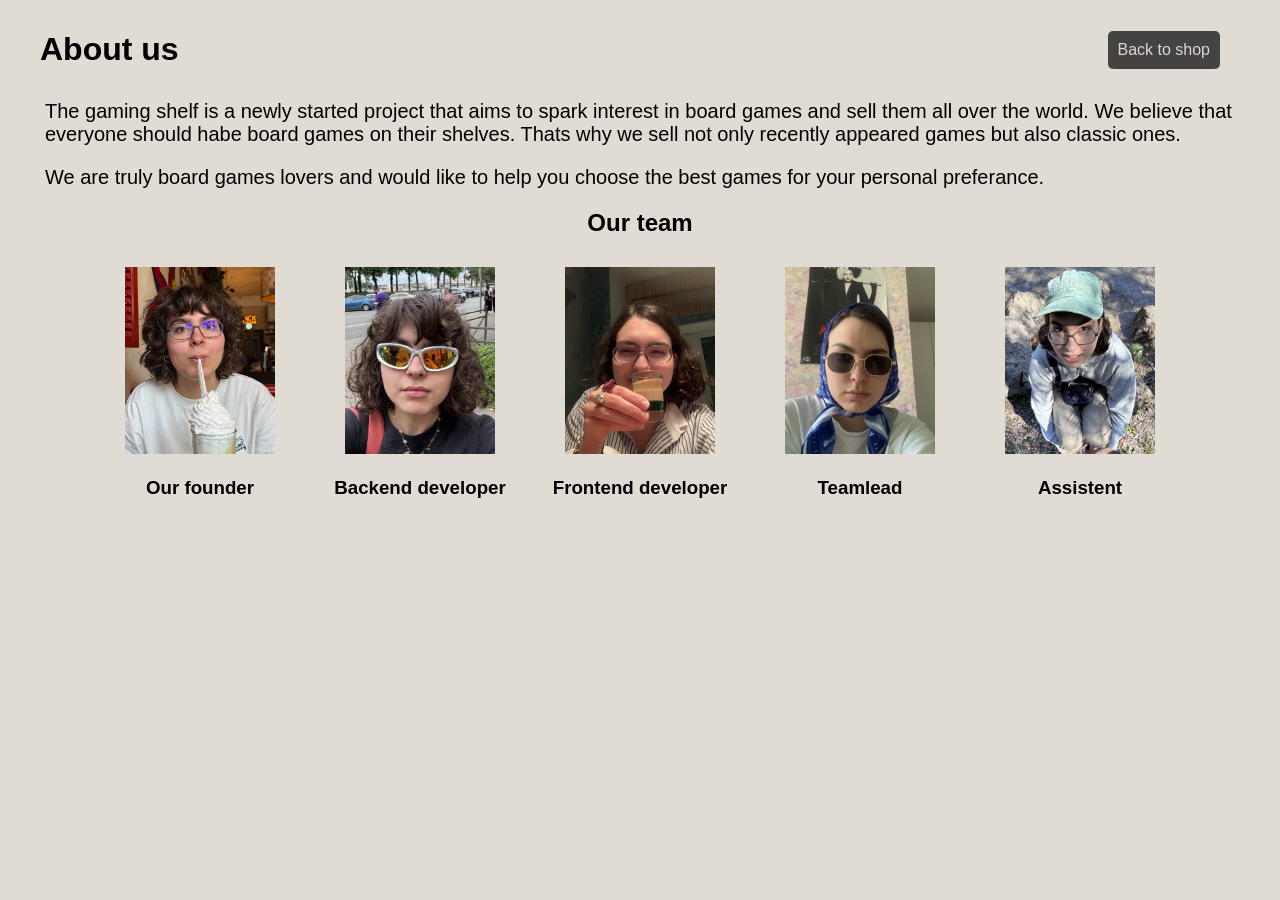
==== lab_1/about.html @ beb33e58 "Add about us section" ====
<!DOCTYPE html>
<html lang="en">

<head>
    <meta charset="UTF-8">
    <meta name="viewport" content="width=device-width, initial-scale=1.0">

    <title>About us</title>

    <link rel="stylesheet" href="css/styles.css">
</head>

<body style="background-color: #e0dbd3;">

    <header>
        <h1>About us</h1>

        <a href="index.html" class="shop-button-about">Back to shop</a>

    </header>

    <main>
        <article class="about">
            The gaming shelf is a newly started project that aims to spark interest in board games and sell them all over the world. We believe that everyone should habe board games on their shelves. Thats why we sell not only recently appeared games but also classic ones.
            <p>
                We are truly board games lovers and would like to help you choose the best games for your personal preferance.
            </p>       
        </article>

        <section class="our-team">
        <h2>Our team</h2>
        
        <div class="team-grid">
            <article class="team-member founder">
            <img src="images/our_founder.JPG" alt="Founder pic" width="150">
            <h3>Our founder</h3>
            </article>

            <article class="team-member backend-dev">
            <img src="images/back_dev.jpeg" alt="Bacdev pic" width="150">
            <h3>Backend developer</h3>
            </article>

            <article class="team-member frontend-dev">
            <img src="images/front_dev.jpeg" alt="Frontdev pic" width="150">
            <h3>Frontend developer</h3>
            </article>

            <article class="team-member teamlead">
            <img src="images/teamlead.jpeg" alt="Teamlead pic" width="150">
            <h3>Teamlead</h3>
            </article>

            <article class="team-member assistent">
            <img src="images/assistent.jpeg" alt="Assistent pic" width="150">
            <h3>Assistent</h3>
            </article>
        </div>
        </section>

    </main>
</body>
</html>
---- lab_1/css/styles.css ----
header {
    display: flex;
    align-items: center;
    justify-content: space-between;
    padding: 10px;
}

body {
    margin: 0;
    font-family: "Helvetica", Sans-Serif;
    background-color: #f4b991;
}

a {
  color: #e56515; 
  margin-right: 50px;
}

h1 {
    margin-left: 30px;
}

.header-titles {
    text-align: center;
    margin-top: 40px; 
    margin-bottom: 20px;
}

.main-title {
    margin-bottom: 5px; 
}

.shop-description {
    font-size: 15px;  
    font-weight: normal;
    color: #322f2f; 
    margin-top: 0;    
}

.products-section {
  padding-left: 45px;
}

.product {
  display: inline-block;
  vertical-align: top; 
  margin-right: 50px; 
  margin-left: 25px;
  margin-bottom: 30px; 
  width: 190px;
}

.product:last-child {
  margin-right: 0;
}

.new-arrivals {
    text-align: center;
}

button {
    cursor: pointer;
    box-shadow: 0 5px 10px rgba(0, 0, 0, .8);
}

.open,
.close {
    cursor: pointer;
    box-shadow: 0 5px 10px rgba(0, 0, 0, .8);
}

.modal {
    max-width: 800px;
    max-height: 80vh;
    padding: 2rem;
    font-size: 2rem;
    font-weight: 800;
    background-color: #ea9460;
}

.modal[open]::backdrop {
    background: linear-gradient(rgba(0,0,0,.8), rgba(0,0,0,.8));
}

.modal-text {
    font-weight: normal;
    font-size: 15px; 
    line-height: 1.4;
    color: #333;
}

.cart-button {
    display: inline-block;
    padding: 10px 20px;
    background-color: #e56515;
    color: white;
    text-decoration: none;
    border-radius: 5px;
}

.shop-button {
    display: inline-block;
    padding: 10px 10px;
    background-color: #fbfbfa;
    color: #e56515;
    text-decoration: none;
    border-radius: 5px;
}

.shop-button-about {
    display: inline-block;
    padding: 10px 10px;
    background-color: #454341;
    color: #ddd7d4;
    text-decoration: none;
    border-radius: 5px;
}

.cart {
    margin-left: 50px;
}

.product-in-cart {
  display: flex; 
  gap: 500px;
  align-items: center;
}

.column {
  flex: 1;  
}

form {
    background: rgb(131, 115, 115);
    width: calc(100% - 40px);
    max-width: 500px; 
    margin: 0 auto;      
    padding: 30px;
    border-radius: 20px; 
    color: #212020;
    box-sizing: border-box;
    display: flex;
    flex-direction: column;
    align-items: center;   
    text-align: center;   
}

form input {
    margin-top: 5px;      
    padding: 8px 12px;
    border-radius: 6px;
    border: 1px solid #ccc;
    text-align: center; 
}

.modal-form {
    background-color: #ea9460;
    padding: 30px;         /* Внутренние отступы, чтобы текст не прилипал к краям */
    border: none;          /* Убираем стандартную рамку браузера */
    border-radius: 12px; 
}
.modal-form[open]::backdrop {
    background: linear-gradient(rgba(0,0,0,.8), rgba(0,0,0,.8));
}

.modal-form-text {
    font-weight: normal;
    font-size: 15px; 
    line-height: 1.4;
    color: #333;
}

.modal-success {
    max-width: 800px;
    max-height: 80vh;
    padding: 2rem;
    font-size: 2rem;
    font-weight: 800;
    background-color: #ea9460;
}

.checkout {
    display: block;
    margin: 0 auto;
    padding: 10px 30px;
    font-size: 16px;
    background-color: #decfc2;
    color: #1e1d1d;
    text-decoration: none;
    border-radius: 5px;
}

.about {
  padding-left: 45px;
  padding-right: 25px;
  font-size: 20px;
}


.our-team h2 {
  text-align: center;
  margin-bottom: 30px;
}

.team-grid {
  display: flex;
  justify-content: center;
  gap: 30px; 
}

.team-member {
  width: 190px;
  text-align: center;  
}
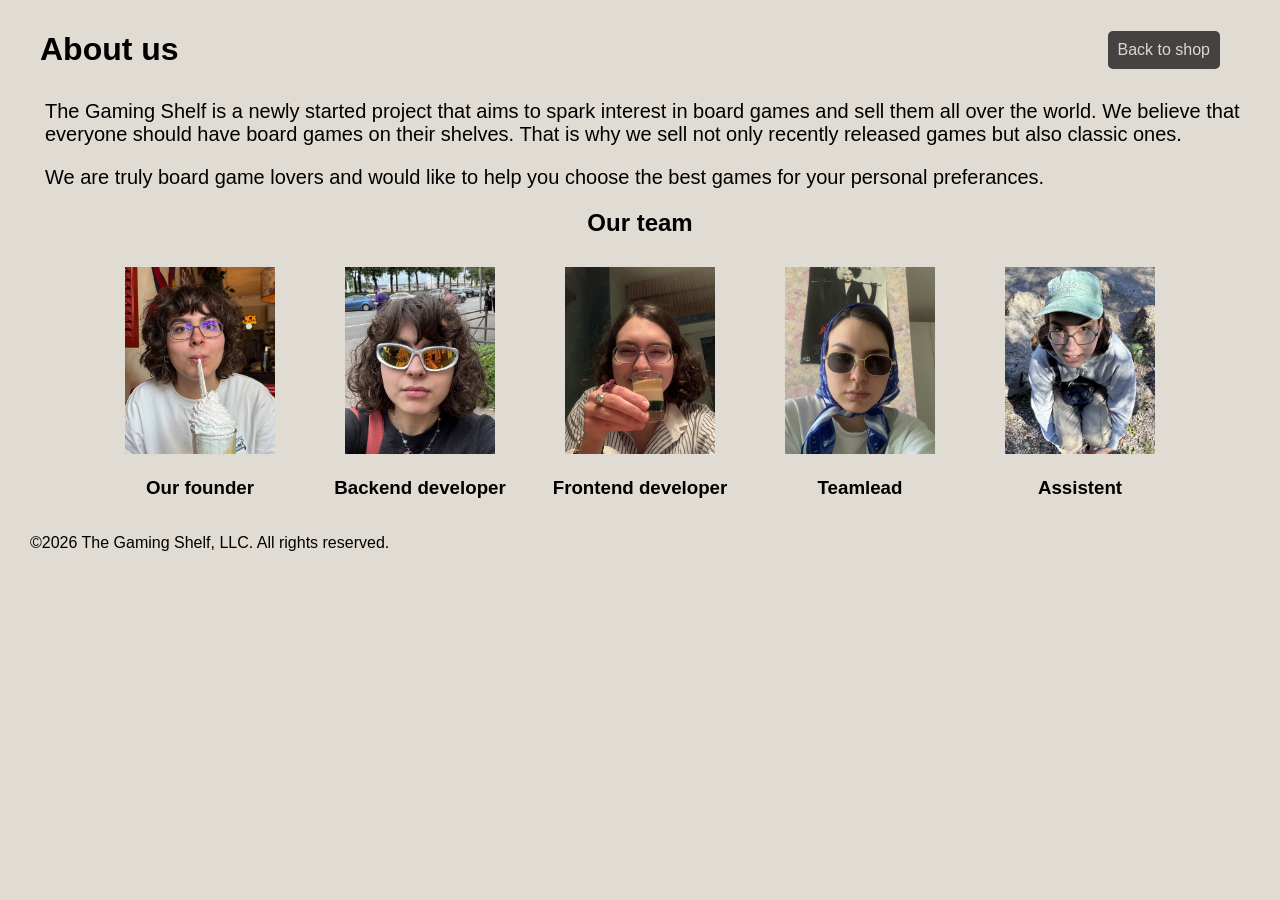
==== commit ae6b66ff: "Add adaptivity" ====
--- a/lab_1/about.html
+++ b/lab_1/about.html
@@ -21,9 +21,9 @@
 
     <main>
         <article class="about">
-            The gaming shelf is a newly started project that aims to spark interest in board games and sell them all over the world. We believe that everyone should habe board games on their shelves. Thats why we sell not only recently appeared games but also classic ones.
+            The Gaming Shelf is a newly started project that aims to spark interest in board games and sell them all over the world. We believe that everyone should have board games on their shelves. That is why we sell not only recently released games but also classic ones.
             <p>
-                We are truly board games lovers and would like to help you choose the best games for your personal preferance.
+                We are truly board game lovers and would like to help you choose the best games for your personal preferances.
             </p>       
         </article>
 
@@ -59,5 +59,9 @@
         </section>
 
     </main>
+
+    <footer>
+        <p style="text-indent: 30px;">&copy;2026 The Gaming Shelf, LLC. All rights reserved.</p>
+    </footer>
 </body>
 </html>
--- a/lab_1/css/styles.css
+++ b/lab_1/css/styles.css
@@ -30,6 +30,7 @@
     margin-bottom: 5px; 
 }
 
+
 .shop-description {
     font-size: 15px;  
     font-weight: normal;
@@ -38,16 +39,15 @@
 }
 
 .products-section {
-  padding-left: 45px;
+    display: grid;
+    grid-template-columns: repeat(4, 1fr);
+    gap: 30px;
+    padding: 30px 45px;
 }
 
 .product {
-  display: inline-block;
-  vertical-align: top; 
-  margin-right: 50px; 
-  margin-left: 25px;
-  margin-bottom: 30px; 
-  width: 190px;
+    width: 190px;
+    margin: 0 auto;
 }
 
 .product:last-child {
@@ -98,8 +98,13 @@
     border-radius: 5px;
 }
 
+.cart-header {
+    margin-left: 50px;
+}
+
 .shop-button {
     display: inline-block;
+    margin-left: 50px;
     padding: 10px 10px;
     background-color: #fbfbfa;
     color: #e56515;
@@ -121,13 +126,13 @@
 }
 
 .product-in-cart {
-  display: flex; 
-  gap: 500px;
-  align-items: center;
+    display: flex;
+    gap: 30px;
+    align-items: center;
 }
 
 .column {
-  flex: 1;  
+    flex: 1;  
 }
 
 form {
@@ -155,8 +160,8 @@
 
 .modal-form {
     background-color: #ea9460;
-    padding: 30px;         /* Внутренние отступы, чтобы текст не прилипал к краям */
-    border: none;          /* Убираем стандартную рамку браузера */
+    padding: 30px;
+    border: none;
     border-radius: 12px; 
 }
 .modal-form[open]::backdrop {
@@ -213,4 +218,65 @@
   text-align: center;  
 }
 
-
+@media (max-width: 900px) {
+    .products-section {
+        grid-template-columns: repeat(2, 1fr);
+    }
+}
+
+@media (max-width: 600px) {
+
+    header {
+        flex-direction: column;
+        gap: 15px;
+        text-align: center;
+    }
+
+    h1 {
+        margin-left: 0;
+    }
+
+    .header-titles {
+        margin-top: 10px;
+        margin-bottom: 10px;
+    }
+
+    header a {
+        margin-right: 0;
+    }
+
+    .products-section {
+        padding: 20px;
+    }
+
+    .product {
+        display: block;
+        width: 190px;
+        margin: 0 auto 30px auto;
+    }
+
+    .about {
+        padding-left: 20px;
+        padding-right: 20px;
+        font-size: 18px;
+    }
+
+    .team-grid {
+        flex-direction: column;
+        align-items: center;
+    }
+
+
+    .cart {
+        margin-left: 20px;
+        margin-right: 20px;
+    }
+
+    .product-in-cart {
+        flex-direction: column;
+        gap: 15px;
+        align-items: flex-start;
+    }
+
+}
+
